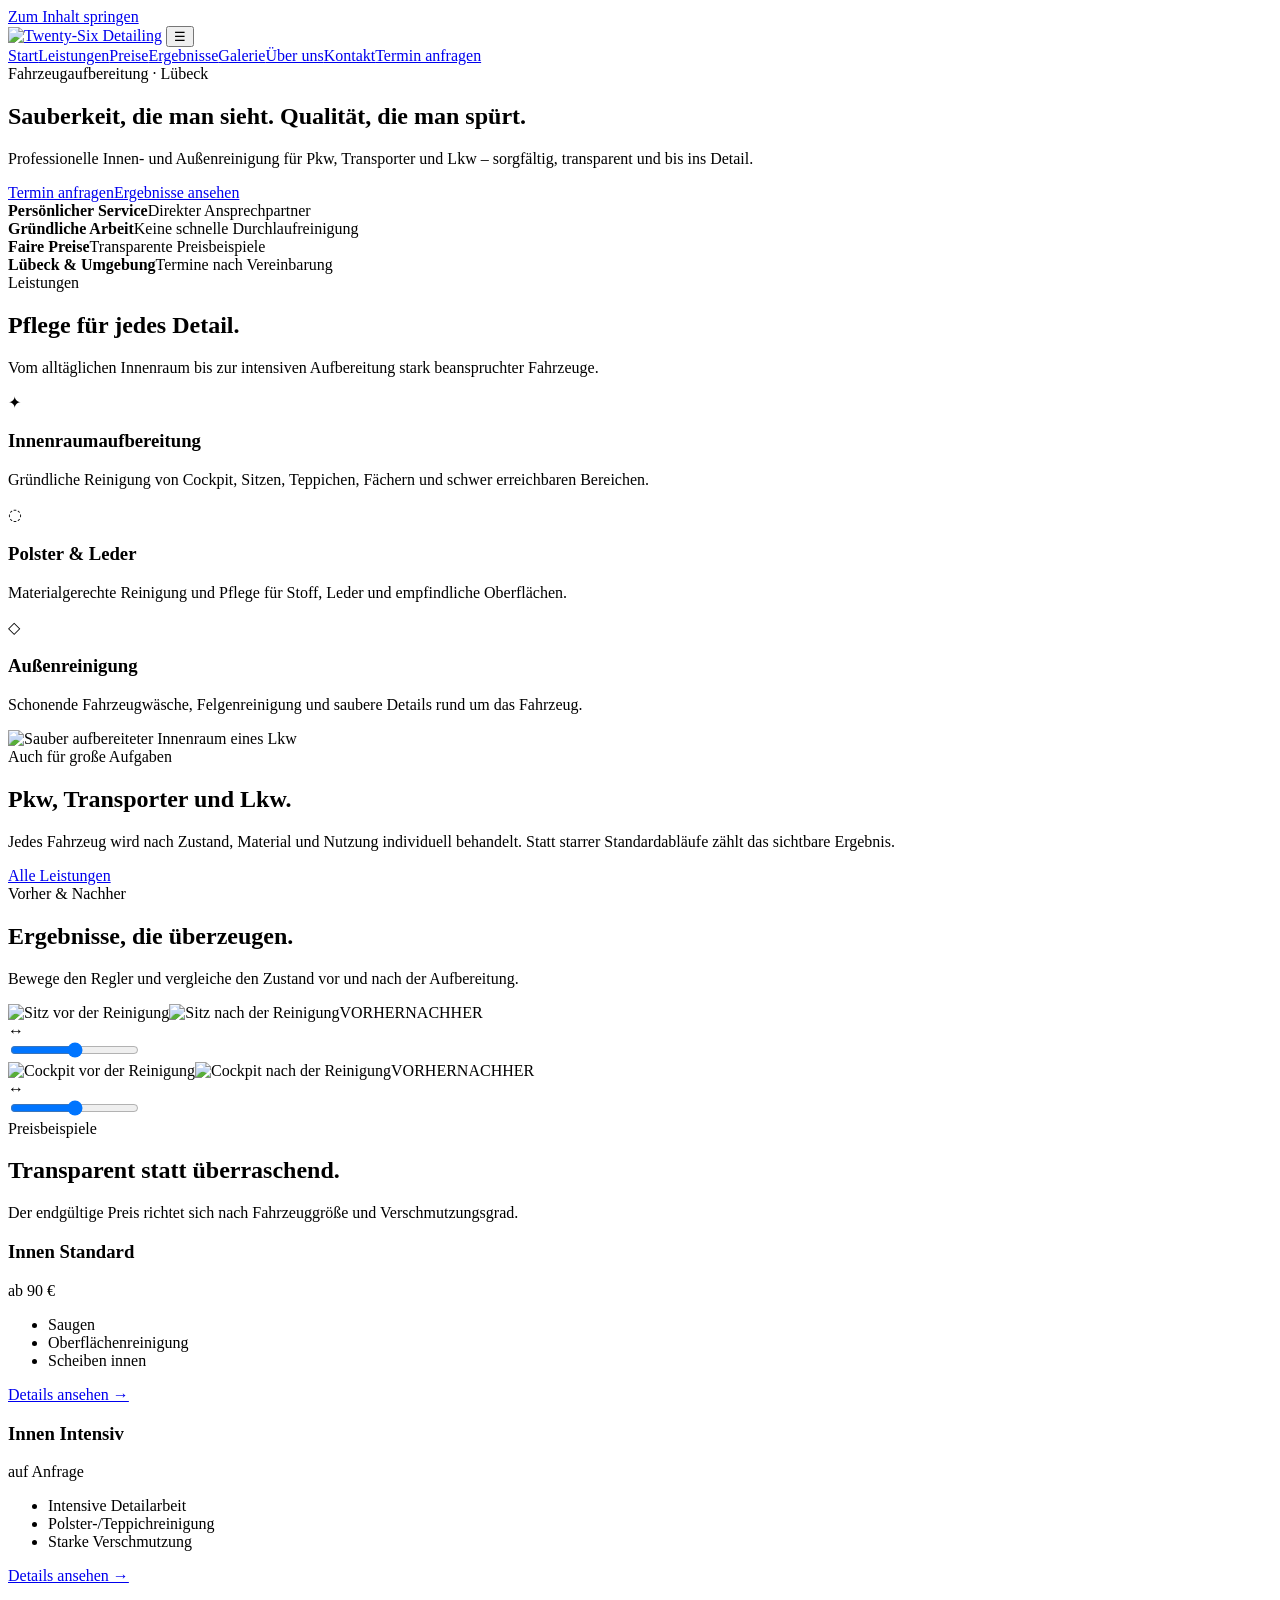
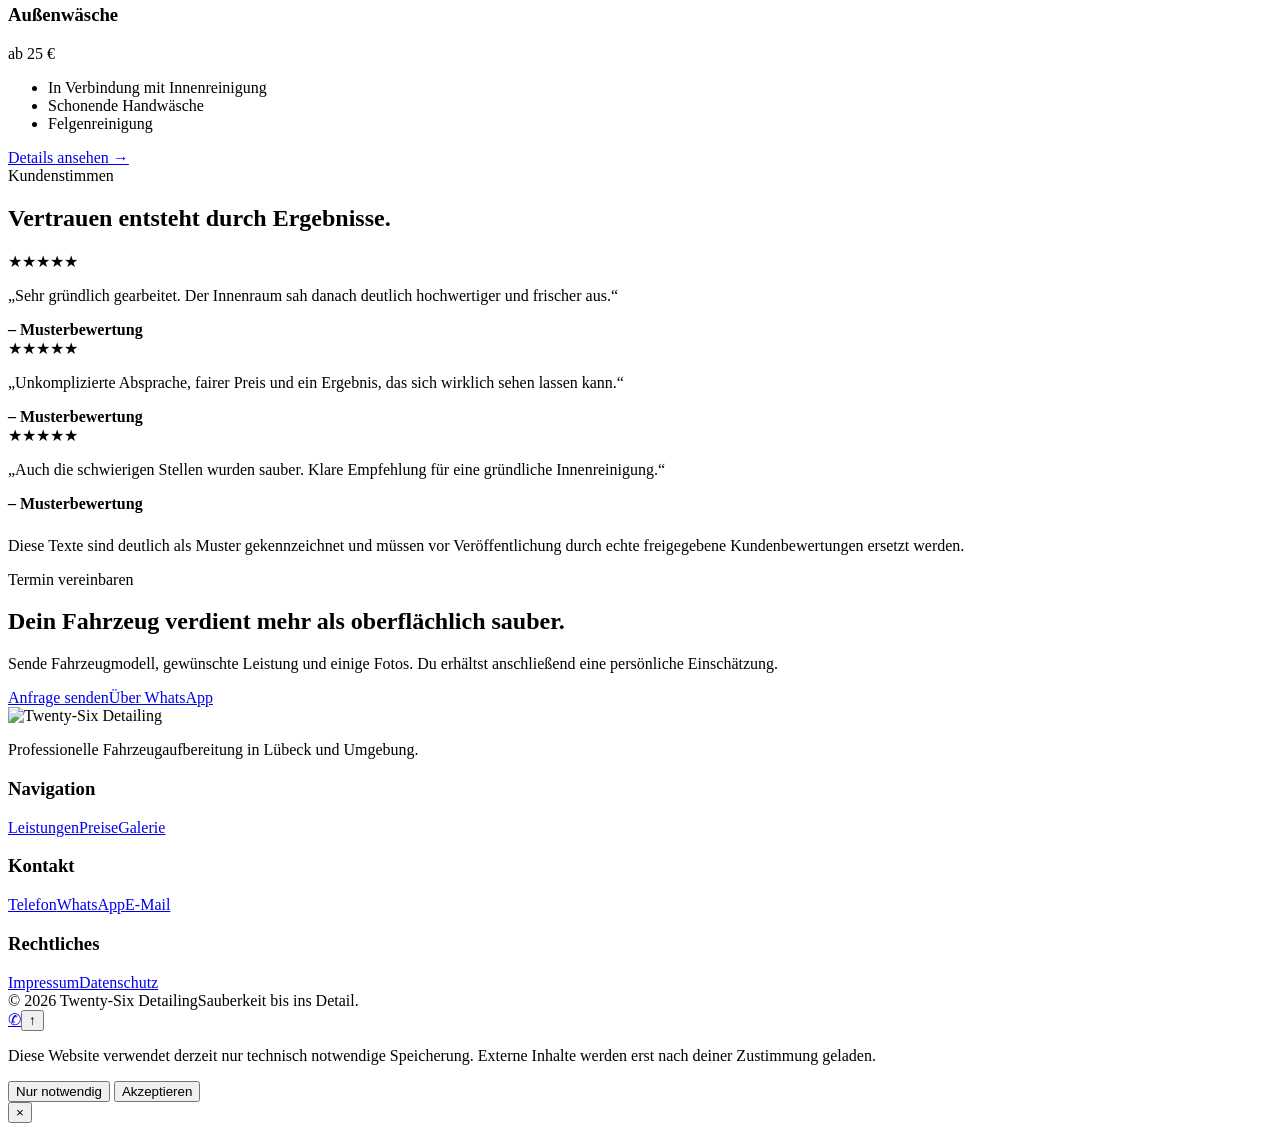
==== index.html @ 8b1bb783 "Add files via upload" ====
<!doctype html><html lang="de"><head>
<meta charset="utf-8"><meta name="viewport" content="width=device-width,initial-scale=1">
<title>Twenty-Six Detailing | Fahrzeugaufbereitung Lübeck</title><meta name="description" content="Professionelle Fahrzeugaufbereitung, Innenreinigung und Außenwäsche in Lübeck und Umgebung.">
<meta name="theme-color" content="#08090a"><link rel="stylesheet" href="assets/css/styles.css">
</head><body>
<a class="skip-link" href="#main">Zum Inhalt springen</a>
<header class="site-header"><div class="container nav">
<a class="brand" href="index.html" aria-label="Twenty-Six Detailing Startseite"><img src="assets/images/logo.svg" alt="Twenty-Six Detailing"></a>
<button class="menu-toggle" aria-expanded="false" aria-label="Menü öffnen">☰</button>
<nav class="nav-links" aria-label="Hauptnavigation"><a href="index.html" aria-current="page">Start</a><a href="leistungen.html" >Leistungen</a><a href="preise.html" >Preise</a><a href="vorher-nachher.html" >Ergebnisse</a><a href="galerie.html" >Galerie</a><a href="ueber-uns.html" >Über uns</a><a href="kontakt.html" >Kontakt</a><a class="btn" href="kontakt.html">Termin anfragen</a></nav>
</div></header><main id="main">
<section class="hero"><div class="container hero-content reveal">
<span class="eyebrow">Fahrzeugaufbereitung · Lübeck</span>
<h1>Sauberkeit, die man sieht. Qualität, die man spürt.</h1>
<p class="lead">Professionelle Innen- und Außenreinigung für Pkw, Transporter und Lkw – sorgfältig, transparent und bis ins Detail.</p>
<div class="hero-actions"><a class="btn" href="kontakt.html">Termin anfragen</a><a class="btn btn-outline" href="vorher-nachher.html">Ergebnisse ansehen</a></div>
</div></section>
<section class="trustbar"><div class="container trust-grid">
<div class="trust-item"><strong>Persönlicher Service</strong><span>Direkter Ansprechpartner</span></div>
<div class="trust-item"><strong>Gründliche Arbeit</strong><span>Keine schnelle Durchlaufreinigung</span></div>
<div class="trust-item"><strong>Faire Preise</strong><span>Transparente Preisbeispiele</span></div>
<div class="trust-item"><strong>Lübeck & Umgebung</strong><span>Termine nach Vereinbarung</span></div>
</div></section>
<section class="section"><div class="container">
<div class="section-head reveal"><div><span class="eyebrow">Leistungen</span><h2>Pflege für jedes Detail.</h2></div><p>Vom alltäglichen Innenraum bis zur intensiven Aufbereitung stark beanspruchter Fahrzeuge.</p></div>
<div class="grid-3">
<article class="card reveal"><div class="icon">✦</div><h3>Innenraumaufbereitung</h3><p>Gründliche Reinigung von Cockpit, Sitzen, Teppichen, Fächern und schwer erreichbaren Bereichen.</p></article>
<article class="card reveal"><div class="icon">◌</div><h3>Polster & Leder</h3><p>Materialgerechte Reinigung und Pflege für Stoff, Leder und empfindliche Oberflächen.</p></article>
<article class="card reveal"><div class="icon">◇</div><h3>Außenreinigung</h3><p>Schonende Fahrzeugwäsche, Felgenreinigung und saubere Details rund um das Fahrzeug.</p></article>
</div></div></section>
<section class="section section-dark"><div class="container grid-2">
<div class="feature-image reveal"><img src="assets/images/truck-interior.jpg" alt="Sauber aufbereiteter Innenraum eines Lkw"></div>
<div class="feature-copy reveal"><span class="eyebrow">Auch für große Aufgaben</span><h2>Pkw, Transporter und Lkw.</h2><p class="lead">Jedes Fahrzeug wird nach Zustand, Material und Nutzung individuell behandelt. Statt starrer Standardabläufe zählt das sichtbare Ergebnis.</p><a class="btn" href="leistungen.html">Alle Leistungen</a></div>
</div></section>
<section class="section"><div class="container">
<div class="section-head reveal"><div><span class="eyebrow">Vorher & Nachher</span><h2>Ergebnisse, die überzeugen.</h2></div><p>Bewege den Regler und vergleiche den Zustand vor und nach der Aufbereitung.</p></div>
<div class="grid-2">
<div class="ba-slider reveal"><img src="assets/images/seat-before.jpg" alt="Sitz vor der Reinigung"><img class="ba-after" src="assets/images/seat-after.jpg" alt="Sitz nach der Reinigung"><span class="ba-label before">VORHER</span><span class="ba-label after">NACHHER</span><div class="ba-line"></div><div class="ba-handle">↔</div><input class="ba-range" type="range" min="0" max="100" value="50" aria-label="Vorher-Nachher-Vergleich"></div>
<div class="ba-slider reveal"><img src="assets/images/cockpit-before.jpg" alt="Cockpit vor der Reinigung"><img class="ba-after" src="assets/images/cockpit-after.jpg" alt="Cockpit nach der Reinigung"><span class="ba-label before">VORHER</span><span class="ba-label after">NACHHER</span><div class="ba-line"></div><div class="ba-handle">↔</div><input class="ba-range" type="range" min="0" max="100" value="50" aria-label="Vorher-Nachher-Vergleich"></div>
</div></div></section>
<section class="section section-dark"><div class="container">
<div class="section-head reveal"><div><span class="eyebrow">Preisbeispiele</span><h2>Transparent statt überraschend.</h2></div><p>Der endgültige Preis richtet sich nach Fahrzeuggröße und Verschmutzungsgrad.</p></div>
<div class="grid-3">
<article class="card reveal"><h3>Innen Standard</h3><div class="price">ab 90 €</div><ul class="list"><li>Saugen</li><li>Oberflächenreinigung</li><li>Scheiben innen</li></ul><a href="preise.html">Details ansehen →</a></article>
<article class="card reveal"><h3>Innen Intensiv</h3><div class="price">auf Anfrage</div><ul class="list"><li>Intensive Detailarbeit</li><li>Polster-/Teppichreinigung</li><li>Starke Verschmutzung</li></ul><a href="preise.html">Details ansehen →</a></article>
<article class="card reveal"><h3>Außenwäsche</h3><div class="price">ab 25 €</div><ul class="list"><li>In Verbindung mit Innenreinigung</li><li>Schonende Handwäsche</li><li>Felgenreinigung</li></ul><a href="preise.html">Details ansehen →</a></article>
</div></div></section>
<section class="section"><div class="container">
<div class="section-head reveal"><div><span class="eyebrow">Kundenstimmen</span><h2>Vertrauen entsteht durch Ergebnisse.</h2></div></div>
<div class="grid-3">
<article class="card reveal"><div class="stars">★★★★★</div><p class="quote">„Sehr gründlich gearbeitet. Der Innenraum sah danach deutlich hochwertiger und frischer aus.“</p><strong>– Musterbewertung</strong></article>
<article class="card reveal"><div class="stars">★★★★★</div><p class="quote">„Unkomplizierte Absprache, fairer Preis und ein Ergebnis, das sich wirklich sehen lassen kann.“</p><strong>– Musterbewertung</strong></article>
<article class="card reveal"><div class="stars">★★★★★</div><p class="quote">„Auch die schwierigen Stellen wurden sauber. Klare Empfehlung für eine gründliche Innenreinigung.“</p><strong>– Musterbewertung</strong></article>
</div><p class="notice" style="margin-top:24px">Diese Texte sind deutlich als Muster gekennzeichnet und müssen vor Veröffentlichung durch echte freigegebene Kundenbewertungen ersetzt werden.</p>
</div></section>
<section class="section"><div class="container cta reveal"><div><span class="eyebrow">Termin vereinbaren</span><h2>Dein Fahrzeug verdient mehr als oberflächlich sauber.</h2><p class="muted">Sende Fahrzeugmodell, gewünschte Leistung und einige Fotos. Du erhältst anschließend eine persönliche Einschätzung.</p></div><div class="cta-actions"><a class="btn" href="kontakt.html">Anfrage senden</a><a class="btn btn-outline" href="https://wa.me/490000000000">Über WhatsApp</a></div></div></section>
</main>
<footer class="footer"><div class="container">
<div class="footer-grid">
<div><img src="assets/images/logo.svg" alt="Twenty-Six Detailing" style="width:220px"><p class="muted">Professionelle Fahrzeugaufbereitung in Lübeck und Umgebung.</p></div>
<div><h3>Navigation</h3><a href="leistungen.html">Leistungen</a><a href="preise.html">Preise</a><a href="galerie.html">Galerie</a></div>
<div><h3>Kontakt</h3><a href="tel:+490000000000">Telefon</a><a href="https://wa.me/490000000000">WhatsApp</a><a href="mailto:kontakt@twentysixdetailing.de">E-Mail</a></div>
<div><h3>Rechtliches</h3><a href="impressum.html">Impressum</a><a href="datenschutz.html">Datenschutz</a></div>
</div>
<div class="footer-bottom"><span>© 2026 Twenty-Six Detailing</span><span>Sauberkeit bis ins Detail.</span></div>
</div></footer>
<div class="floating-contact"><a class="float-btn whatsapp" href="https://wa.me/490000000000" aria-label="WhatsApp">✆</a><button class="float-btn scroll-top" aria-label="Nach oben">↑</button></div>
<div class="cookie"><div class="cookie-row"><p>Diese Website verwendet derzeit nur technisch notwendige Speicherung. Externe Inhalte werden erst nach deiner Zustimmung geladen.</p><div><button class="btn btn-outline" data-cookie="necessary">Nur notwendig</button> <button class="btn" data-cookie="all">Akzeptieren</button></div></div></div>
<div class="lightbox" role="dialog" aria-modal="true" aria-label="Bildansicht"><button aria-label="Schließen">×</button><img src="" alt=""></div>
<script src="assets/js/main.js"></script>
</body></html>
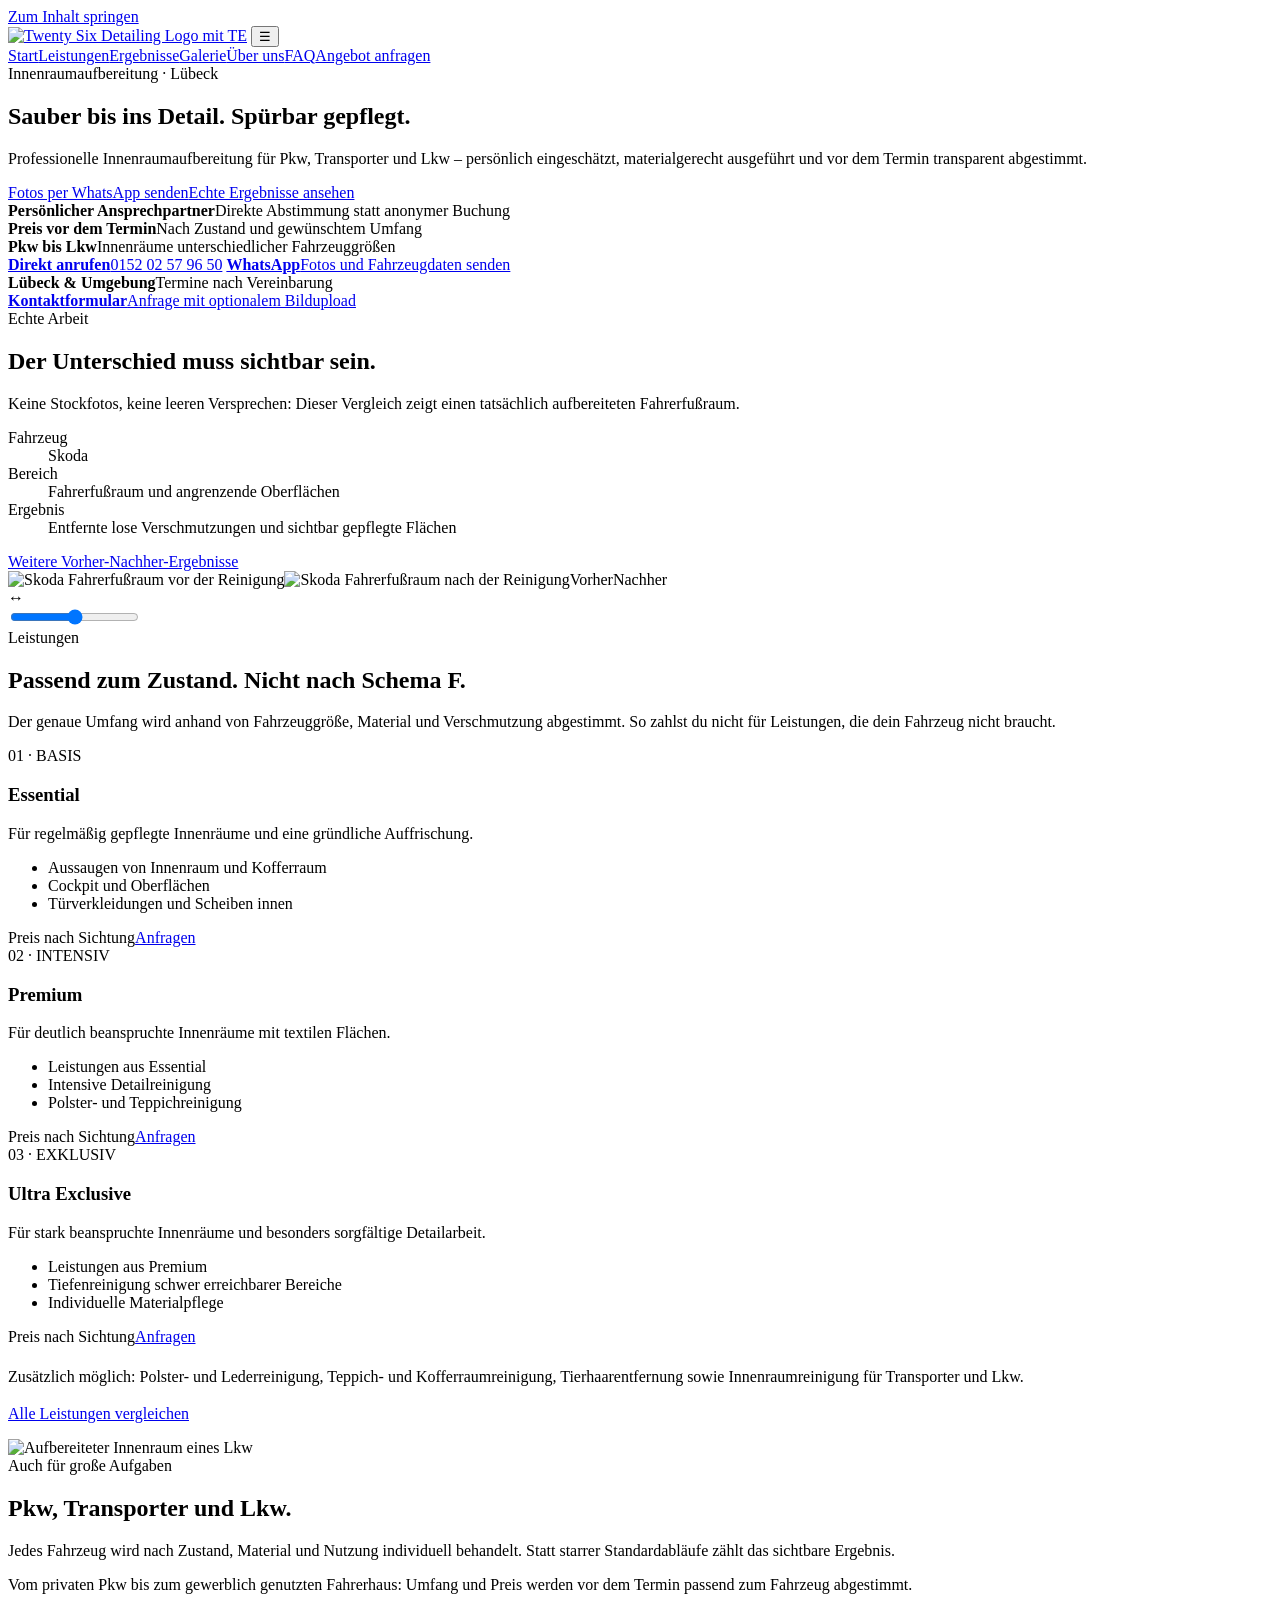
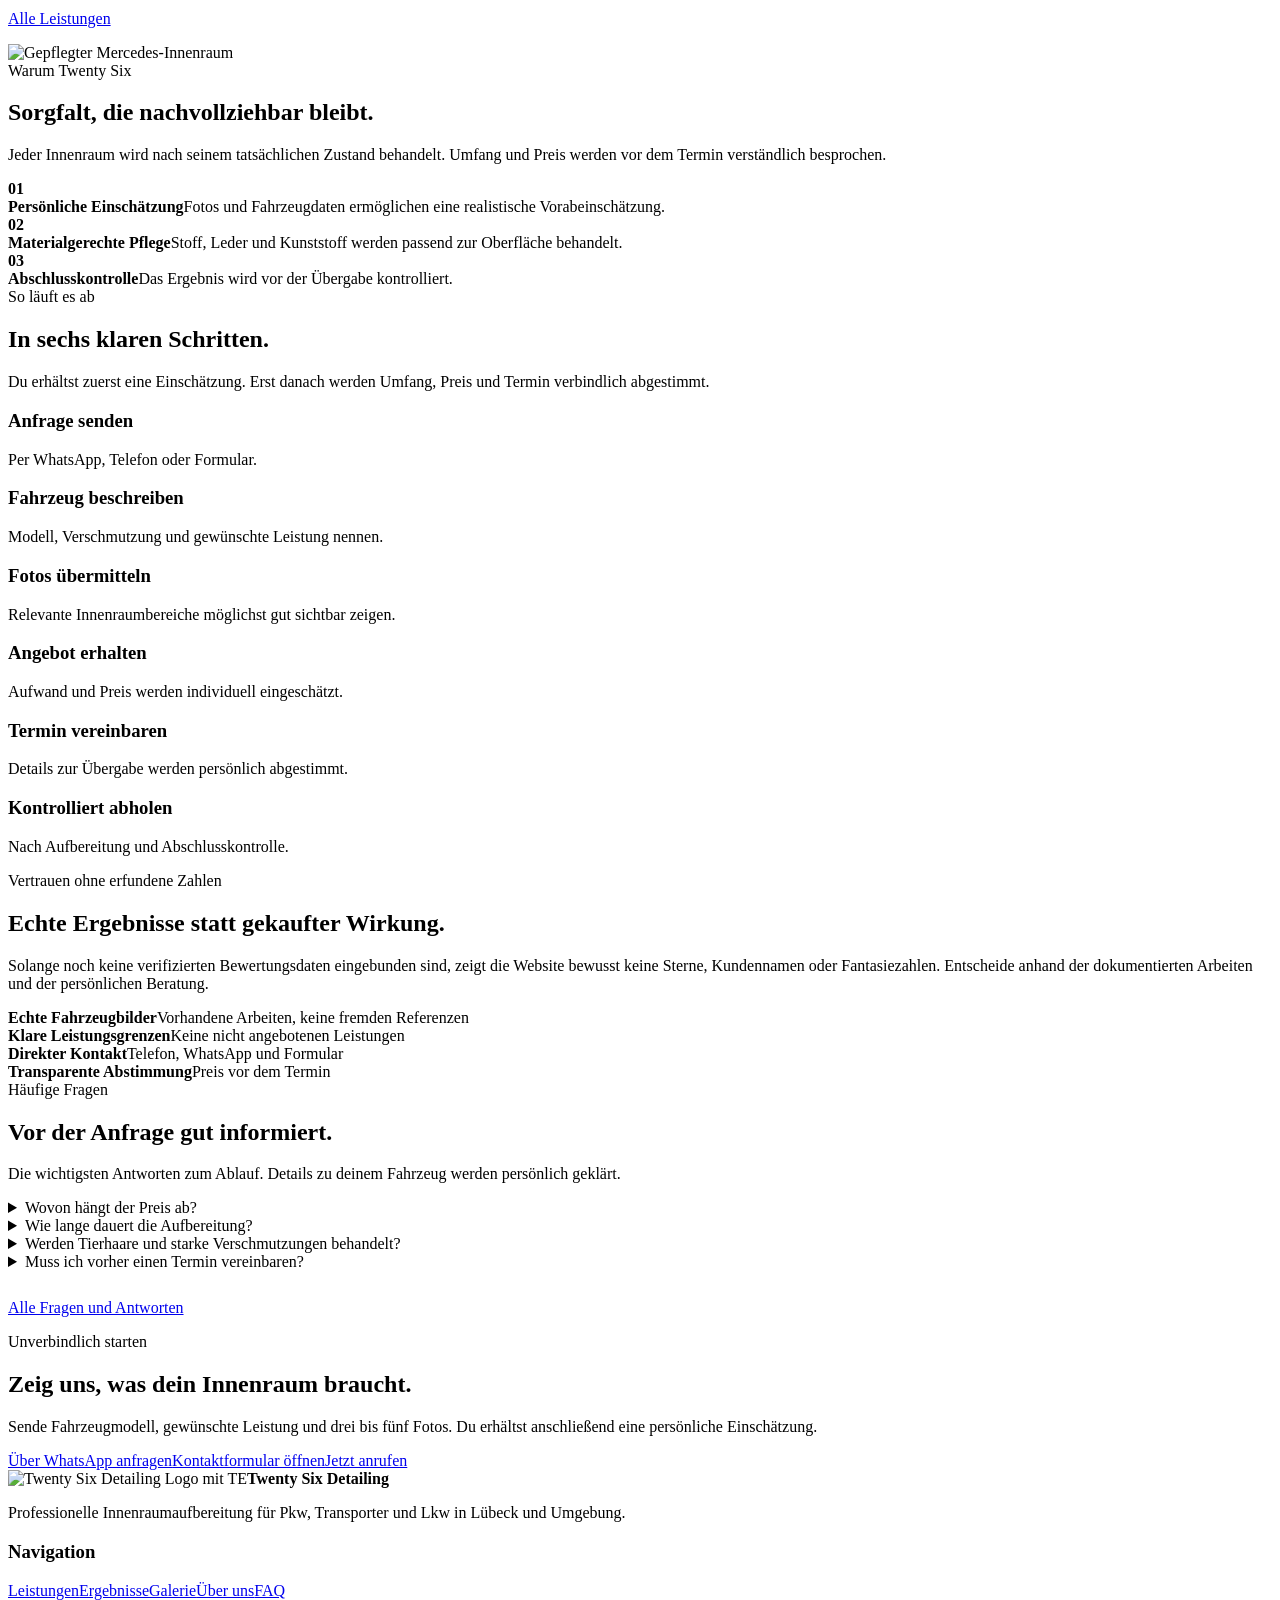
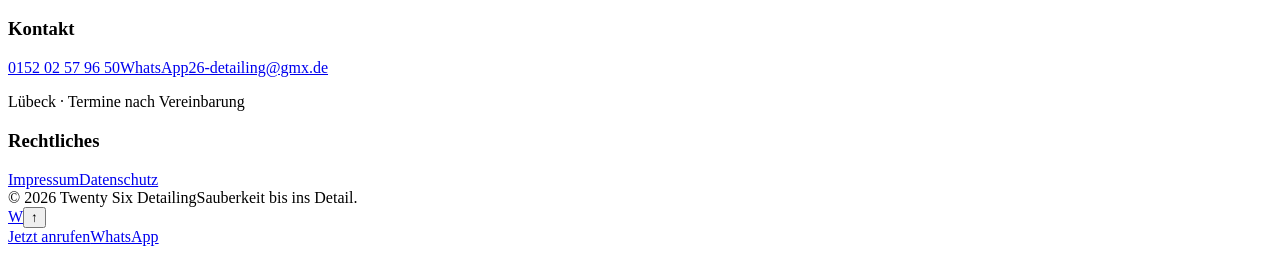
==== commit faa7202b: "Add files via upload" ====
--- a/index.html
+++ b/index.html
@@ -1,71 +1,72 @@
-<!doctype html><html lang="de"><head>
-<meta charset="utf-8"><meta name="viewport" content="width=device-width,initial-scale=1">
-<title>Twenty-Six Detailing | Fahrzeugaufbereitung Lübeck</title><meta name="description" content="Professionelle Fahrzeugaufbereitung, Innenreinigung und Außenwäsche in Lübeck und Umgebung.">
-<meta name="theme-color" content="#08090a"><link rel="stylesheet" href="assets/css/styles.css">
-</head><body>
+<!doctype html>
+<html lang="de">
+<head>
+  <meta charset="utf-8">
+  <meta name="viewport" content="width=device-width,initial-scale=1">
+  <title>Innenraumaufbereitung Lübeck | Twenty Six Detailing</title>
+  <meta name="description" content="Professionelle Innenraumaufbereitung für Pkw, Transporter und Lkw in Lübeck. Fotos senden, Aufwand einschätzen lassen und Termin anfragen.">
+  <link rel="canonical" href="https://www.twentysixdetailing.de/">
+  <meta property="og:type" content="website"><meta property="og:locale" content="de_DE">
+  <meta property="og:title" content="Twenty Six Detailing – Innenraumaufbereitung in Lübeck">
+  <meta property="og:description" content="Gründliche Innenraumaufbereitung für Pkw, Transporter und Lkw. Persönliche Einschätzung nach Fahrzeugzustand.">
+  <meta property="og:url" content="https://www.twentysixdetailing.de/"><meta property="og:image" content="https://www.twentysixdetailing.de/assets/images/hero-audi.jpg">
+  <meta name="theme-color" content="#070809"><link rel="icon" href="assets/images/favicon.png">
+  <link rel="stylesheet" href="assets/css/styles.css">
+  <script type="application/ld+json">{"@context":"https://schema.org","@type":"LocalBusiness","name":"Twenty Six Detailing","description":"Professionelle Innenraumaufbereitung für Pkw, Transporter und Lkw in Lübeck.","url":"https://www.twentysixdetailing.de/","telephone":"+4915202579650","email":"26-detailing@gmx.de","address":{"@type":"PostalAddress","streetAddress":"Brigantinenweg 45","postalCode":"23558","addressLocality":"Lübeck","addressCountry":"DE"},"areaServed":"Lübeck und Umgebung","image":"https://www.twentysixdetailing.de/assets/images/hero-audi.jpg"}</script>
+</head>
+<body>
 <a class="skip-link" href="#main">Zum Inhalt springen</a>
 <header class="site-header"><div class="container nav">
-<a class="brand" href="index.html" aria-label="Twenty-Six Detailing Startseite"><img src="assets/images/logo.svg" alt="Twenty-Six Detailing"></a>
-<button class="menu-toggle" aria-expanded="false" aria-label="Menü öffnen">☰</button>
-<nav class="nav-links" aria-label="Hauptnavigation"><a href="index.html" aria-current="page">Start</a><a href="leistungen.html" >Leistungen</a><a href="preise.html" >Preise</a><a href="vorher-nachher.html" >Ergebnisse</a><a href="galerie.html" >Galerie</a><a href="ueber-uns.html" >Über uns</a><a href="kontakt.html" >Kontakt</a><a class="btn" href="kontakt.html">Termin anfragen</a></nav>
-</div></header><main id="main">
-<section class="hero"><div class="container hero-content reveal">
-<span class="eyebrow">Fahrzeugaufbereitung · Lübeck</span>
-<h1>Sauberkeit, die man sieht. Qualität, die man spürt.</h1>
-<p class="lead">Professionelle Innen- und Außenreinigung für Pkw, Transporter und Lkw – sorgfältig, transparent und bis ins Detail.</p>
-<div class="hero-actions"><a class="btn" href="kontakt.html">Termin anfragen</a><a class="btn btn-outline" href="vorher-nachher.html">Ergebnisse ansehen</a></div>
-</div></section>
-<section class="trustbar"><div class="container trust-grid">
-<div class="trust-item"><strong>Persönlicher Service</strong><span>Direkter Ansprechpartner</span></div>
-<div class="trust-item"><strong>Gründliche Arbeit</strong><span>Keine schnelle Durchlaufreinigung</span></div>
-<div class="trust-item"><strong>Faire Preise</strong><span>Transparente Preisbeispiele</span></div>
-<div class="trust-item"><strong>Lübeck & Umgebung</strong><span>Termine nach Vereinbarung</span></div>
-</div></section>
-<section class="section"><div class="container">
-<div class="section-head reveal"><div><span class="eyebrow">Leistungen</span><h2>Pflege für jedes Detail.</h2></div><p>Vom alltäglichen Innenraum bis zur intensiven Aufbereitung stark beanspruchter Fahrzeuge.</p></div>
-<div class="grid-3">
-<article class="card reveal"><div class="icon">✦</div><h3>Innenraumaufbereitung</h3><p>Gründliche Reinigung von Cockpit, Sitzen, Teppichen, Fächern und schwer erreichbaren Bereichen.</p></article>
-<article class="card reveal"><div class="icon">◌</div><h3>Polster & Leder</h3><p>Materialgerechte Reinigung und Pflege für Stoff, Leder und empfindliche Oberflächen.</p></article>
-<article class="card reveal"><div class="icon">◇</div><h3>Außenreinigung</h3><p>Schonende Fahrzeugwäsche, Felgenreinigung und saubere Details rund um das Fahrzeug.</p></article>
-</div></div></section>
-<section class="section section-dark"><div class="container grid-2">
-<div class="feature-image reveal"><img src="assets/images/truck-interior.jpg" alt="Sauber aufbereiteter Innenraum eines Lkw"></div>
-<div class="feature-copy reveal"><span class="eyebrow">Auch für große Aufgaben</span><h2>Pkw, Transporter und Lkw.</h2><p class="lead">Jedes Fahrzeug wird nach Zustand, Material und Nutzung individuell behandelt. Statt starrer Standardabläufe zählt das sichtbare Ergebnis.</p><a class="btn" href="leistungen.html">Alle Leistungen</a></div>
-</div></section>
-<section class="section"><div class="container">
-<div class="section-head reveal"><div><span class="eyebrow">Vorher & Nachher</span><h2>Ergebnisse, die überzeugen.</h2></div><p>Bewege den Regler und vergleiche den Zustand vor und nach der Aufbereitung.</p></div>
-<div class="grid-2">
-<div class="ba-slider reveal"><img src="assets/images/seat-before.jpg" alt="Sitz vor der Reinigung"><img class="ba-after" src="assets/images/seat-after.jpg" alt="Sitz nach der Reinigung"><span class="ba-label before">VORHER</span><span class="ba-label after">NACHHER</span><div class="ba-line"></div><div class="ba-handle">↔</div><input class="ba-range" type="range" min="0" max="100" value="50" aria-label="Vorher-Nachher-Vergleich"></div>
-<div class="ba-slider reveal"><img src="assets/images/cockpit-before.jpg" alt="Cockpit vor der Reinigung"><img class="ba-after" src="assets/images/cockpit-after.jpg" alt="Cockpit nach der Reinigung"><span class="ba-label before">VORHER</span><span class="ba-label after">NACHHER</span><div class="ba-line"></div><div class="ba-handle">↔</div><input class="ba-range" type="range" min="0" max="100" value="50" aria-label="Vorher-Nachher-Vergleich"></div>
-</div></div></section>
-<section class="section section-dark"><div class="container">
-<div class="section-head reveal"><div><span class="eyebrow">Preisbeispiele</span><h2>Transparent statt überraschend.</h2></div><p>Der endgültige Preis richtet sich nach Fahrzeuggröße und Verschmutzungsgrad.</p></div>
-<div class="grid-3">
-<article class="card reveal"><h3>Innen Standard</h3><div class="price">ab 90 €</div><ul class="list"><li>Saugen</li><li>Oberflächenreinigung</li><li>Scheiben innen</li></ul><a href="preise.html">Details ansehen →</a></article>
-<article class="card reveal"><h3>Innen Intensiv</h3><div class="price">auf Anfrage</div><ul class="list"><li>Intensive Detailarbeit</li><li>Polster-/Teppichreinigung</li><li>Starke Verschmutzung</li></ul><a href="preise.html">Details ansehen →</a></article>
-<article class="card reveal"><h3>Außenwäsche</h3><div class="price">ab 25 €</div><ul class="list"><li>In Verbindung mit Innenreinigung</li><li>Schonende Handwäsche</li><li>Felgenreinigung</li></ul><a href="preise.html">Details ansehen →</a></article>
-</div></div></section>
-<section class="section"><div class="container">
-<div class="section-head reveal"><div><span class="eyebrow">Kundenstimmen</span><h2>Vertrauen entsteht durch Ergebnisse.</h2></div></div>
-<div class="grid-3">
-<article class="card reveal"><div class="stars">★★★★★</div><p class="quote">„Sehr gründlich gearbeitet. Der Innenraum sah danach deutlich hochwertiger und frischer aus.“</p><strong>– Musterbewertung</strong></article>
-<article class="card reveal"><div class="stars">★★★★★</div><p class="quote">„Unkomplizierte Absprache, fairer Preis und ein Ergebnis, das sich wirklich sehen lassen kann.“</p><strong>– Musterbewertung</strong></article>
-<article class="card reveal"><div class="stars">★★★★★</div><p class="quote">„Auch die schwierigen Stellen wurden sauber. Klare Empfehlung für eine gründliche Innenreinigung.“</p><strong>– Musterbewertung</strong></article>
-</div><p class="notice" style="margin-top:24px">Diese Texte sind deutlich als Muster gekennzeichnet und müssen vor Veröffentlichung durch echte freigegebene Kundenbewertungen ersetzt werden.</p>
-</div></section>
-<section class="section"><div class="container cta reveal"><div><span class="eyebrow">Termin vereinbaren</span><h2>Dein Fahrzeug verdient mehr als oberflächlich sauber.</h2><p class="muted">Sende Fahrzeugmodell, gewünschte Leistung und einige Fotos. Du erhältst anschließend eine persönliche Einschätzung.</p></div><div class="cta-actions"><a class="btn" href="kontakt.html">Anfrage senden</a><a class="btn btn-outline" href="https://wa.me/490000000000">Über WhatsApp</a></div></div></section>
+  <a class="brand" href="index.html" aria-label="Twenty Six Detailing Startseite"><img src="assets/images/logo-round.jpg" width="512" height="512" alt="Twenty Six Detailing Logo mit TE"></a>
+  <button class="menu-toggle" type="button" aria-expanded="false" aria-controls="main-nav" aria-label="Menü öffnen">☰</button>
+  <nav class="nav-links" id="main-nav" aria-label="Hauptnavigation"><a href="index.html" aria-current="page">Start</a><a href="leistungen.html">Leistungen</a><a href="vorher-nachher.html">Ergebnisse</a><a href="galerie.html">Galerie</a><a href="ueber-uns.html">Über uns</a><a href="faq.html">FAQ</a><a class="btn" href="kontakt.html">Angebot anfragen</a></nav>
+</div></header>
+<main id="main">
+  <section class="hero"><div class="container hero-content reveal">
+    <span class="eyebrow">Innenraumaufbereitung · Lübeck</span>
+    <h1>Sauber bis ins Detail. Spürbar gepflegt.</h1>
+    <p class="lead">Professionelle Innenraumaufbereitung für Pkw, Transporter und Lkw – persönlich eingeschätzt, materialgerecht ausgeführt und vor dem Termin transparent abgestimmt.</p>
+    <div class="hero-actions"><a class="btn btn-whatsapp" href="https://wa.me/491602626005?text=Hallo%20Twenty%20Six%20Detailing%2C%20ich%20m%C3%B6chte%20mein%20Fahrzeug%20aufbereiten%20lassen.%20Fahrzeugmodell%3A%20">Fotos per WhatsApp senden</a><a class="btn btn-outline" href="vorher-nachher.html">Echte Ergebnisse ansehen</a></div>
+    <div class="hero-proof"><div><strong>Persönlicher Ansprechpartner</strong><span>Direkte Abstimmung statt anonymer Buchung</span></div><div><strong>Preis vor dem Termin</strong><span>Nach Zustand und gewünschtem Umfang</span></div><div><strong>Pkw bis Lkw</strong><span>Innenräume unterschiedlicher Fahrzeuggrößen</span></div></div>
+  </div></section>
+  <section class="quick-contact" aria-label="Schnellkontakt"><div class="container quick-grid">
+    <a class="quick-item" href="tel:+4915202579650"><strong>Direkt anrufen</strong><span>0152 02 57 96 50</span></a>
+    <a class="quick-item" href="https://wa.me/491602626005"><strong>WhatsApp</strong><span>Fotos und Fahrzeugdaten senden</span></a>
+    <div class="quick-item"><strong>Lübeck &amp; Umgebung</strong><span>Termine nach Vereinbarung</span></div>
+    <a class="quick-item" href="kontakt.html"><strong>Kontaktformular</strong><span>Anfrage mit optionalem Bildupload</span></a>
+  </div></section>
+
+  <section class="section"><div class="container comparison">
+    <div class="comparison-copy reveal"><span class="eyebrow">Echte Arbeit</span><h2>Der Unterschied muss sichtbar sein.</h2><p class="lead">Keine Stockfotos, keine leeren Versprechen: Dieser Vergleich zeigt einen tatsächlich aufbereiteten Fahrerfußraum.</p><dl class="result-meta"><div><dt>Fahrzeug</dt><dd>Skoda</dd></div><div><dt>Bereich</dt><dd>Fahrerfußraum und angrenzende Oberflächen</dd></div><div><dt>Ergebnis</dt><dd>Entfernte lose Verschmutzungen und sichtbar gepflegte Flächen</dd></div></dl><a class="text-link" href="vorher-nachher.html">Weitere Vorher-Nachher-Ergebnisse</a></div>
+    <div class="ba-slider reveal"><img src="assets/images/result-01-before.webp" width="1200" height="1600" alt="Skoda Fahrerfußraum vor der Reinigung"><img class="ba-after" src="assets/images/result-01-after.webp" width="1200" height="1600" alt="Skoda Fahrerfußraum nach der Reinigung"><span class="ba-label before">Vorher</span><span class="ba-label after">Nachher</span><div class="ba-line"></div><div class="ba-handle">↔</div><input class="ba-range" type="range" min="0" max="100" value="50" aria-label="Vorher- und Nachher-Bild vergleichen"></div>
+  </div></section>
+
+  <section class="section section-surface" id="leistungen"><div class="container"><div class="section-head reveal"><div><span class="eyebrow">Leistungen</span><h2>Passend zum Zustand. Nicht nach Schema F.</h2></div><p>Der genaue Umfang wird anhand von Fahrzeuggröße, Material und Verschmutzung abgestimmt. So zahlst du nicht für Leistungen, die dein Fahrzeug nicht braucht.</p></div>
+    <div class="grid-3">
+      <article class="card service-card reveal"><span class="card-num">01 · BASIS</span><h3>Essential</h3><p>Für regelmäßig gepflegte Innenräume und eine gründliche Auffrischung.</p><ul class="service-list"><li>Aussaugen von Innenraum und Kofferraum</li><li>Cockpit und Oberflächen</li><li>Türverkleidungen und Scheiben innen</li></ul><div class="card-foot"><span>Preis nach Sichtung</span><a class="text-link" href="kontakt.html">Anfragen</a></div></article>
+      <article class="card service-card reveal"><span class="card-num">02 · INTENSIV</span><h3>Premium</h3><p>Für deutlich beanspruchte Innenräume mit textilen Flächen.</p><ul class="service-list"><li>Leistungen aus Essential</li><li>Intensive Detailreinigung</li><li>Polster- und Teppichreinigung</li></ul><div class="card-foot"><span>Preis nach Sichtung</span><a class="text-link" href="kontakt.html">Anfragen</a></div></article>
+      <article class="card service-card reveal"><span class="card-num">03 · EXKLUSIV</span><h3>Ultra Exclusive</h3><p>Für stark beanspruchte Innenräume und besonders sorgfältige Detailarbeit.</p><ul class="service-list"><li>Leistungen aus Premium</li><li>Tiefenreinigung schwer erreichbarer Bereiche</li><li>Individuelle Materialpflege</li></ul><div class="card-foot"><span>Preis nach Sichtung</span><a class="text-link" href="kontakt.html">Anfragen</a></div></article>
+    </div><p class="muted" style="margin-top:22px">Zusätzlich möglich: Polster- und Lederreinigung, Teppich- und Kofferraumreinigung, Tierhaarentfernung sowie Innenraumreinigung für Transporter und Lkw.</p><p style="margin-top:19px"><a class="btn btn-outline" href="leistungen.html">Alle Leistungen vergleichen</a></p>
+  </div></section>
+
+  <section class="section vehicle-types"><div class="container grid-2"><div class="image-panel reveal"><img src="assets/images/truck-interior.jpg" width="709" height="1536" loading="lazy" alt="Aufbereiteter Innenraum eines Lkw"></div><div class="content-stack reveal"><span class="eyebrow">Auch für große Aufgaben</span><h2>Pkw, Transporter und Lkw.</h2><p class="lead">Jedes Fahrzeug wird nach Zustand, Material und Nutzung individuell behandelt. Statt starrer Standardabläufe zählt das sichtbare Ergebnis.</p><p class="muted">Vom privaten Pkw bis zum gewerblich genutzten Fahrerhaus: Umfang und Preis werden vor dem Termin passend zum Fahrzeug abgestimmt.</p><p><a class="btn" href="leistungen.html">Alle Leistungen</a></p></div></div></section>
+
+  <section class="section section-surface"><div class="container grid-2"><div class="image-panel reveal"><img src="assets/images/showcase-mercedes.webp" width="1400" height="1867" loading="lazy" alt="Gepflegter Mercedes-Innenraum"></div><div class="content-stack reveal"><span class="eyebrow">Warum Twenty Six</span><h2>Sorgfalt, die nachvollziehbar bleibt.</h2><p class="lead">Jeder Innenraum wird nach seinem tatsächlichen Zustand behandelt. Umfang und Preis werden vor dem Termin verständlich besprochen.</p><div class="values"><div class="value"><b>01</b><div><strong>Persönliche Einschätzung</strong><span>Fotos und Fahrzeugdaten ermöglichen eine realistische Vorabeinschätzung.</span></div></div><div class="value"><b>02</b><div><strong>Materialgerechte Pflege</strong><span>Stoff, Leder und Kunststoff werden passend zur Oberfläche behandelt.</span></div></div><div class="value"><b>03</b><div><strong>Abschlusskontrolle</strong><span>Das Ergebnis wird vor der Übergabe kontrolliert.</span></div></div></div></div></div></section>
+
+  <section class="section section-surface"><div class="container"><div class="section-head reveal"><div><span class="eyebrow">So läuft es ab</span><h2>In sechs klaren Schritten.</h2></div><p>Du erhältst zuerst eine Einschätzung. Erst danach werden Umfang, Preis und Termin verbindlich abgestimmt.</p></div><div class="grid-3 process"><article class="process-step"><h3>Anfrage senden</h3><p>Per WhatsApp, Telefon oder Formular.</p></article><article class="process-step"><h3>Fahrzeug beschreiben</h3><p>Modell, Verschmutzung und gewünschte Leistung nennen.</p></article><article class="process-step"><h3>Fotos übermitteln</h3><p>Relevante Innenraumbereiche möglichst gut sichtbar zeigen.</p></article><article class="process-step"><h3>Angebot erhalten</h3><p>Aufwand und Preis werden individuell eingeschätzt.</p></article><article class="process-step"><h3>Termin vereinbaren</h3><p>Details zur Übergabe werden persönlich abgestimmt.</p></article><article class="process-step"><h3>Kontrolliert abholen</h3><p>Nach Aufbereitung und Abschlusskontrolle.</p></article></div></div></section>
+
+  <section class="section"><div class="container"><div class="trust-panel reveal"><span class="eyebrow">Vertrauen ohne erfundene Zahlen</span><h2>Echte Ergebnisse statt gekaufter Wirkung.</h2><p class="lead">Solange noch keine verifizierten Bewertungsdaten eingebunden sind, zeigt die Website bewusst keine Sterne, Kundennamen oder Fantasiezahlen. Entscheide anhand der dokumentierten Arbeiten und der persönlichen Beratung.</p><div class="trust-grid"><article><strong>Echte Fahrzeugbilder</strong><span>Vorhandene Arbeiten, keine fremden Referenzen</span></article><article><strong>Klare Leistungsgrenzen</strong><span>Keine nicht angebotenen Leistungen</span></article><article><strong>Direkter Kontakt</strong><span>Telefon, WhatsApp und Formular</span></article><article><strong>Transparente Abstimmung</strong><span>Preis vor dem Termin</span></article></div></div></div></section>
+
+  <section class="section section-surface"><div class="container"><div class="section-head reveal"><div><span class="eyebrow">Häufige Fragen</span><h2>Vor der Anfrage gut informiert.</h2></div><p>Die wichtigsten Antworten zum Ablauf. Details zu deinem Fahrzeug werden persönlich geklärt.</p></div><div class="faq-list">
+    <details class="faq-item"><summary>Wovon hängt der Preis ab?</summary><p>Von Fahrzeuggröße, Material, Verschmutzungsgrad und gewünschtem Leistungsumfang. Deshalb wird der Preis nach Fahrzeugdaten und möglichst aussagekräftigen Fotos abgestimmt.</p></details>
+    <details class="faq-item"><summary>Wie lange dauert die Aufbereitung?</summary><p>Die Dauer hängt vom Paket und vom Zustand des Fahrzeugs ab. Eine realistische Einschätzung erhältst du zusammen mit dem Angebot.</p></details>
+    <details class="faq-item"><summary>Werden Tierhaare und starke Verschmutzungen behandelt?</summary><p>Ja, Tierhaarentfernung und die gezielte Behandlung besonderer Verschmutzungen gehören zu den angebotenen Zusatzleistungen. Der Mehraufwand wird vorab besprochen.</p></details>
+    <details class="faq-item"><summary>Muss ich vorher einen Termin vereinbaren?</summary><p>Ja. Die Aufbereitung erfolgt nach persönlicher Abstimmung und Terminvereinbarung.</p></details>
+  </div><p style="margin-top:28px"><a class="text-link" href="faq.html">Alle Fragen und Antworten</a></p></div></section>
+
+  <section class="section"><div class="container cta reveal"><div><span class="eyebrow">Unverbindlich starten</span><h2>Zeig uns, was dein Innenraum braucht.</h2><p class="muted">Sende Fahrzeugmodell, gewünschte Leistung und drei bis fünf Fotos. Du erhältst anschließend eine persönliche Einschätzung.</p></div><div class="cta-actions"><a class="btn btn-whatsapp" href="https://wa.me/491602626005?text=Hallo%20Twenty%20Six%20Detailing%2C%20ich%20m%C3%B6chte%20eine%20Einsch%C3%A4tzung%20f%C3%BCr%20mein%20Fahrzeug.%20Modell%3A%20">Über WhatsApp anfragen</a><a class="btn btn-outline" href="kontakt.html">Kontaktformular öffnen</a><a class="btn btn-outline" href="tel:+4915202579650">Jetzt anrufen</a></div></div></section>
 </main>
-<footer class="footer"><div class="container">
-<div class="footer-grid">
-<div><img src="assets/images/logo.svg" alt="Twenty-Six Detailing" style="width:220px"><p class="muted">Professionelle Fahrzeugaufbereitung in Lübeck und Umgebung.</p></div>
-<div><h3>Navigation</h3><a href="leistungen.html">Leistungen</a><a href="preise.html">Preise</a><a href="galerie.html">Galerie</a></div>
-<div><h3>Kontakt</h3><a href="tel:+490000000000">Telefon</a><a href="https://wa.me/490000000000">WhatsApp</a><a href="mailto:kontakt@twentysixdetailing.de">E-Mail</a></div>
-<div><h3>Rechtliches</h3><a href="impressum.html">Impressum</a><a href="datenschutz.html">Datenschutz</a></div>
-</div>
-<div class="footer-bottom"><span>© 2026 Twenty-Six Detailing</span><span>Sauberkeit bis ins Detail.</span></div>
-</div></footer>
-<div class="floating-contact"><a class="float-btn whatsapp" href="https://wa.me/490000000000" aria-label="WhatsApp">✆</a><button class="float-btn scroll-top" aria-label="Nach oben">↑</button></div>
-<div class="cookie"><div class="cookie-row"><p>Diese Website verwendet derzeit nur technisch notwendige Speicherung. Externe Inhalte werden erst nach deiner Zustimmung geladen.</p><div><button class="btn btn-outline" data-cookie="necessary">Nur notwendig</button> <button class="btn" data-cookie="all">Akzeptieren</button></div></div></div>
-<div class="lightbox" role="dialog" aria-modal="true" aria-label="Bildansicht"><button aria-label="Schließen">×</button><img src="" alt=""></div>
+<footer class="footer"><div class="container"><div class="footer-grid"><div><div class="footer-brand"><img src="assets/images/logo-round.jpg" width="512" height="512" alt="Twenty Six Detailing Logo mit TE"><strong>Twenty Six Detailing</strong></div><p>Professionelle Innenraumaufbereitung für Pkw, Transporter und Lkw in Lübeck und Umgebung.</p></div><div><h3>Navigation</h3><a href="leistungen.html">Leistungen</a><a href="vorher-nachher.html">Ergebnisse</a><a href="galerie.html">Galerie</a><a href="ueber-uns.html">Über uns</a><a href="faq.html">FAQ</a></div><div><h3>Kontakt</h3><a href="tel:+4915202579650">0152 02 57 96 50</a><a href="https://wa.me/491602626005">WhatsApp</a><a href="mailto:26-detailing@gmx.de">26-detailing@gmx.de</a><p>Lübeck · Termine nach Vereinbarung</p></div><div><h3>Rechtliches</h3><a href="impressum.html">Impressum</a><a href="datenschutz.html">Datenschutz</a></div></div><div class="footer-bottom"><span>© 2026 Twenty Six Detailing</span><span>Sauberkeit bis ins Detail.</span></div></div></footer>
+<div class="floating-contact"><a class="float-btn whatsapp" href="https://wa.me/491602626005" aria-label="WhatsApp öffnen">W</a><button class="float-btn scroll-top" type="button" aria-label="Nach oben">↑</button></div><div class="mobile-actions"><a href="tel:+4915202579650">Jetzt anrufen</a><a href="https://wa.me/491602626005">WhatsApp</a></div>
 <script src="assets/js/main.js"></script>
-</body></html>+</body></html>
